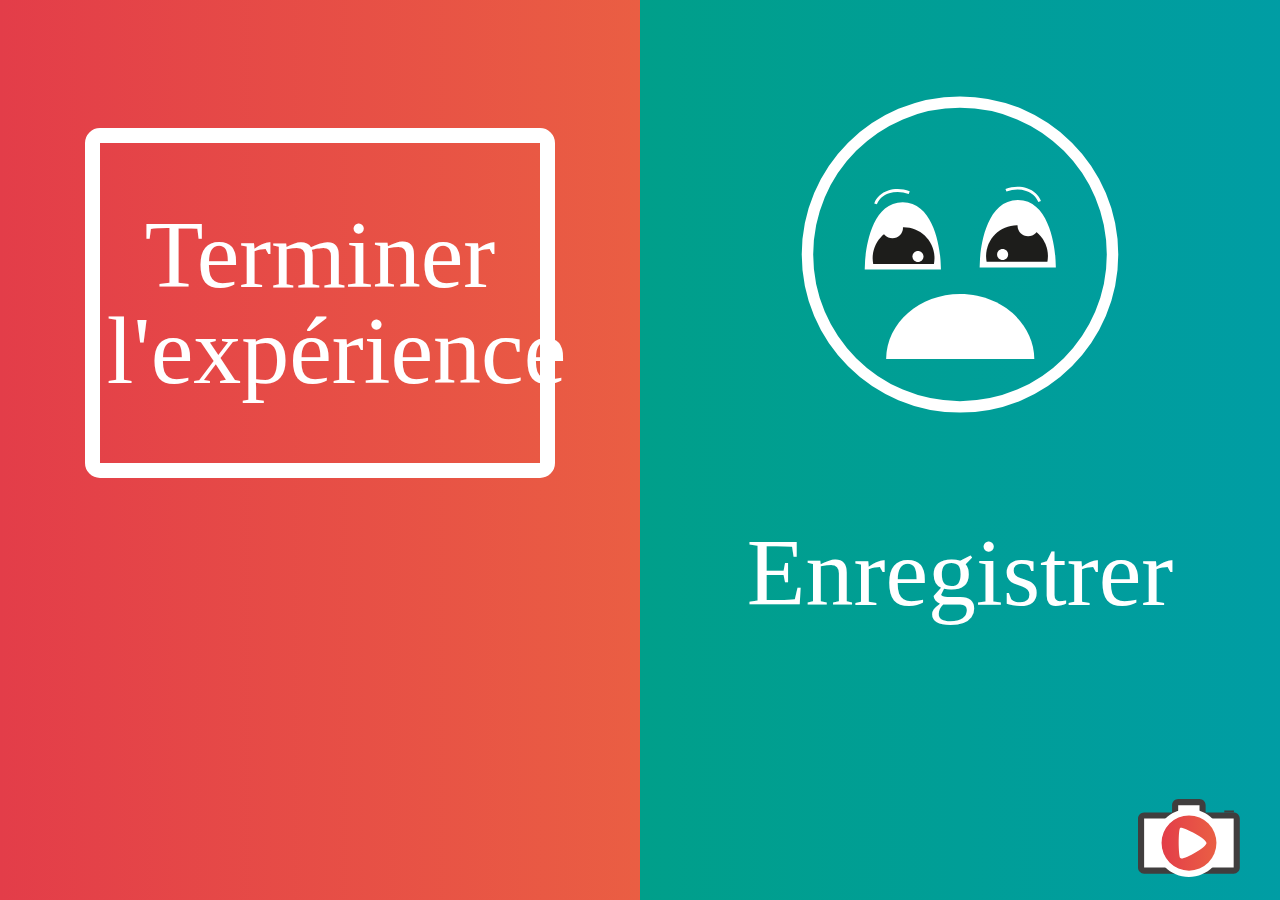
==== deuxiemeVideoV2.html @ 08ab90fa "suite integration julie" ====
<!DOCTYPE html>
<html xml:lang="fr" lang="fr"><head>
	<meta http-equiv="content-type" content="text/html; charset=UTF-8">
	<meta charset="utf-8">
	<meta name="author" content="toute l'équipe du vidéo box">
	<meta name="keywords" content="">
	<meta name="description" content="Vidéo Box">
	<meta name="viewport" content="width=device-width, minimum-scale=1" />
	<link rel="stylesheet" href="../css/libs/reset.css">
	<link rel="stylesheet" href="../css/general.css" title="apparence">
	<link rel="icon" type="image/png" href="../images/favicon/favicon.png">
	<title>Vidéo Box !</title>
</head>
<body>
	<header>
	</header>
	
	<section>
		<a href="">
			<div id="gauche">
				<div>
					<p>Terminer l'expérience</p>
				</div>
			</div>
		</a>
		<a href="">
			<div id="droite">
				<img src="../images/smiley02.svg" alt="bon souvenir">
				<p>Enregistrer</p>
			</div>
		</a>
		<div id="logo">
			<img src="../images/logo.svg" alt="logo">
		</div>
	</section>
	
</body>
---- css/general.css ----
@font-face {
    font-family: 'juiceregular';
    src: url('font/juice___-webfont.eot');
    src: url('font/juice___-webfont.eot?#iefix') format('embedded-opentype'),
         url('font/juice___-webfont.woff2') format('woff2'),
         url('font/juice___-webfont.woff') format('woff'),
         url('font/juice___-webfont.ttf') format('truetype'),
         url('font/juice___-webfont.svg#juiceregular') format('svg');
    font-weight: normal;
    font-style: normal;
	
}

a, a:hover, a:focus, a:active, a:visited{
	text-decoration: none;
	text-align: center;
	color: white;
	font-size: 6em;
}

body{
	width: 100%;
	height: 100vh;
	min-height: 100%;
	font-family: "juiceregular";
}
#page{
	width: 100%;
	height: 100vh;
	min-height: 100%;
	background: red; /* For browsers that do not support gradients */
    background: -webkit-linear-gradient(left, #e33d49 , #ea5e43); /* For Safari 5.1 to 6.0 */
    background: -o-linear-gradient(right, #e33d49, #ea5e43); /* For Opera 11.1 to 12.0 */
    background: -moz-linear-gradient(right, #e33d49, #ea5e43); /* For Firefox 3.6 to 15 */
    background: linear-gradient(to right, #e33d49 , #ea5e43); /* Standard syntax */
}
	#page #texte{
		width: 75%;
		padding-top: 10%;
		margin: auto;
	}
		#page #texte p{
			text-align: center;
			color: white;
			font-size: 6em;
			padding: 7%;
		}
		#page #texte #choix{
			padding: 0;
			text-align: center;
		}
			#page #texte #choix img{
				padding: 0 5% 0 5%;
			}

#gauche{
	width: 50%;
	height: 100vh;
	min-height: 100%;
	background: red; /* For browsers that do not support gradients */
    background: -webkit-linear-gradient(left, #e33d49 , #ea5e43); /* For Safari 5.1 to 6.0 */
    background: -o-linear-gradient(right, #e33d49, #ea5e43); /* For Opera 11.1 to 12.0 */
    background: -moz-linear-gradient(right, #e33d49, #ea5e43); /* For Firefox 3.6 to 15 */
    background: linear-gradient(to right, #e33d49 , #ea5e43); /* Standard syntax */
	float: left;
}
	#gauche img{
		width: 50%;
		margin: 15% 25% 15% 25%;
	}
	#gauche div{
		width: 66.666%;
		border: 15px solid white;
		border-radius: 15px;
		padding: 10% 1% 10% 1%;
		margin: 20% auto auto auto;
	}
#droite{
	width: 50%;
	height: 100vh;
	min-height: 100%;
	background: blue; /* For browsers that do not support gradients */
    background: -webkit-linear-gradient(left, #009f8a , #009da4); /* For Safari 5.1 to 6.0 */
    background: -o-linear-gradient(right, #009f8a, #009da4); /* For Opera 11.1 to 12.0 */
    background: -moz-linear-gradient(right, #009f8a, #009da4); /* For Firefox 3.6 to 15 */
    background: linear-gradient(to right, #009f8a , #009da4); /* Standard syntax */
	float: right;
}
	#droite img{
		width: 50%;
		margin: 15% 25% 15% 25%;
	}
	#droite div{
		width: 66.666%;
		border: 15px solid white;
		border-radius: 15px;
		padding: 10% 1% 10% 1%;
		margin: 20% auto auto auto;
	}
#retour{
	position: absolute;
	left: 50px;
	bottom: 50px;
	z-index: 5;
}
	#retour img{
		width: 100%;
	}
#logo{
	position: absolute;
	right: 40px;
	bottom: 20px;
	z-index: 5;
	width: 8%;
}
	#logo img{
		width: 100%;
	}
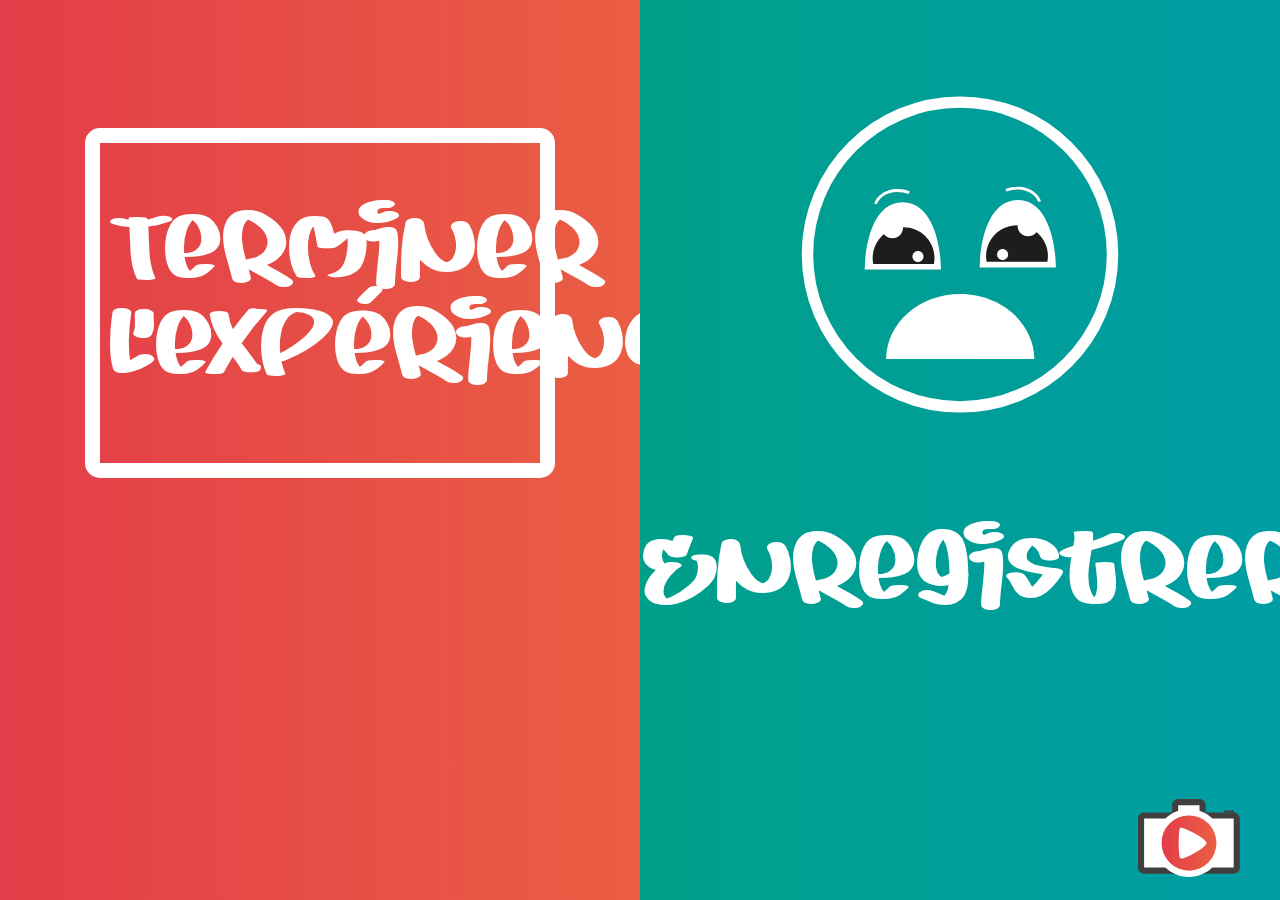
==== commit 7c106d62: "modif chemin vers css et font" ====
--- a/deuxiemeVideoV2.html
+++ b/deuxiemeVideoV2.html
@@ -6,9 +6,9 @@
 	<meta name="keywords" content="">
 	<meta name="description" content="Vidéo Box">
 	<meta name="viewport" content="width=device-width, minimum-scale=1" />
-	<link rel="stylesheet" href="../css/libs/reset.css">
-	<link rel="stylesheet" href="../css/general.css" title="apparence">
-	<link rel="icon" type="image/png" href="../images/favicon/favicon.png">
+	<link rel="stylesheet" href="css/libs/reset.css">
+	<link rel="stylesheet" href="css/general.css" title="apparence">
+	<link rel="icon" type="image/png" href="images/favicon/favicon.png">
 	<title>Vidéo Box !</title>
 </head>
 <body>
@@ -25,12 +25,12 @@
 		</a>
 		<a href="">
 			<div id="droite">
-				<img src="../images/smiley02.svg" alt="bon souvenir">
+				<img src="images/smiley02.svg" alt="bon souvenir">
 				<p>Enregistrer</p>
 			</div>
 		</a>
 		<div id="logo">
-			<img src="../images/logo.svg" alt="logo">
+			<img src="images/logo.svg" alt="logo">
 		</div>
 	</section>
 	
--- a/css/general.css
+++ b/css/general.css
@@ -1,11 +1,11 @@
 @font-face {
     font-family: 'juiceregular';
-    src: url('font/juice___-webfont.eot');
-    src: url('font/juice___-webfont.eot?#iefix') format('embedded-opentype'),
-         url('font/juice___-webfont.woff2') format('woff2'),
-         url('font/juice___-webfont.woff') format('woff'),
-         url('font/juice___-webfont.ttf') format('truetype'),
-         url('font/juice___-webfont.svg#juiceregular') format('svg');
+    src: url('../font/juice___-webfont.eot');
+    src: url('../font/juice___-webfont.eot?#iefix') format('embedded-opentype'),
+         url('../font/juice___-webfont.woff2') format('woff2'),
+         url('../font/juice___-webfont.woff') format('woff'),
+         url('../font/juice___-webfont.ttf') format('truetype'),
+         url('../font/juice___-webfont.svg#juiceregular') format('svg');
     font-weight: normal;
     font-style: normal;
 	
